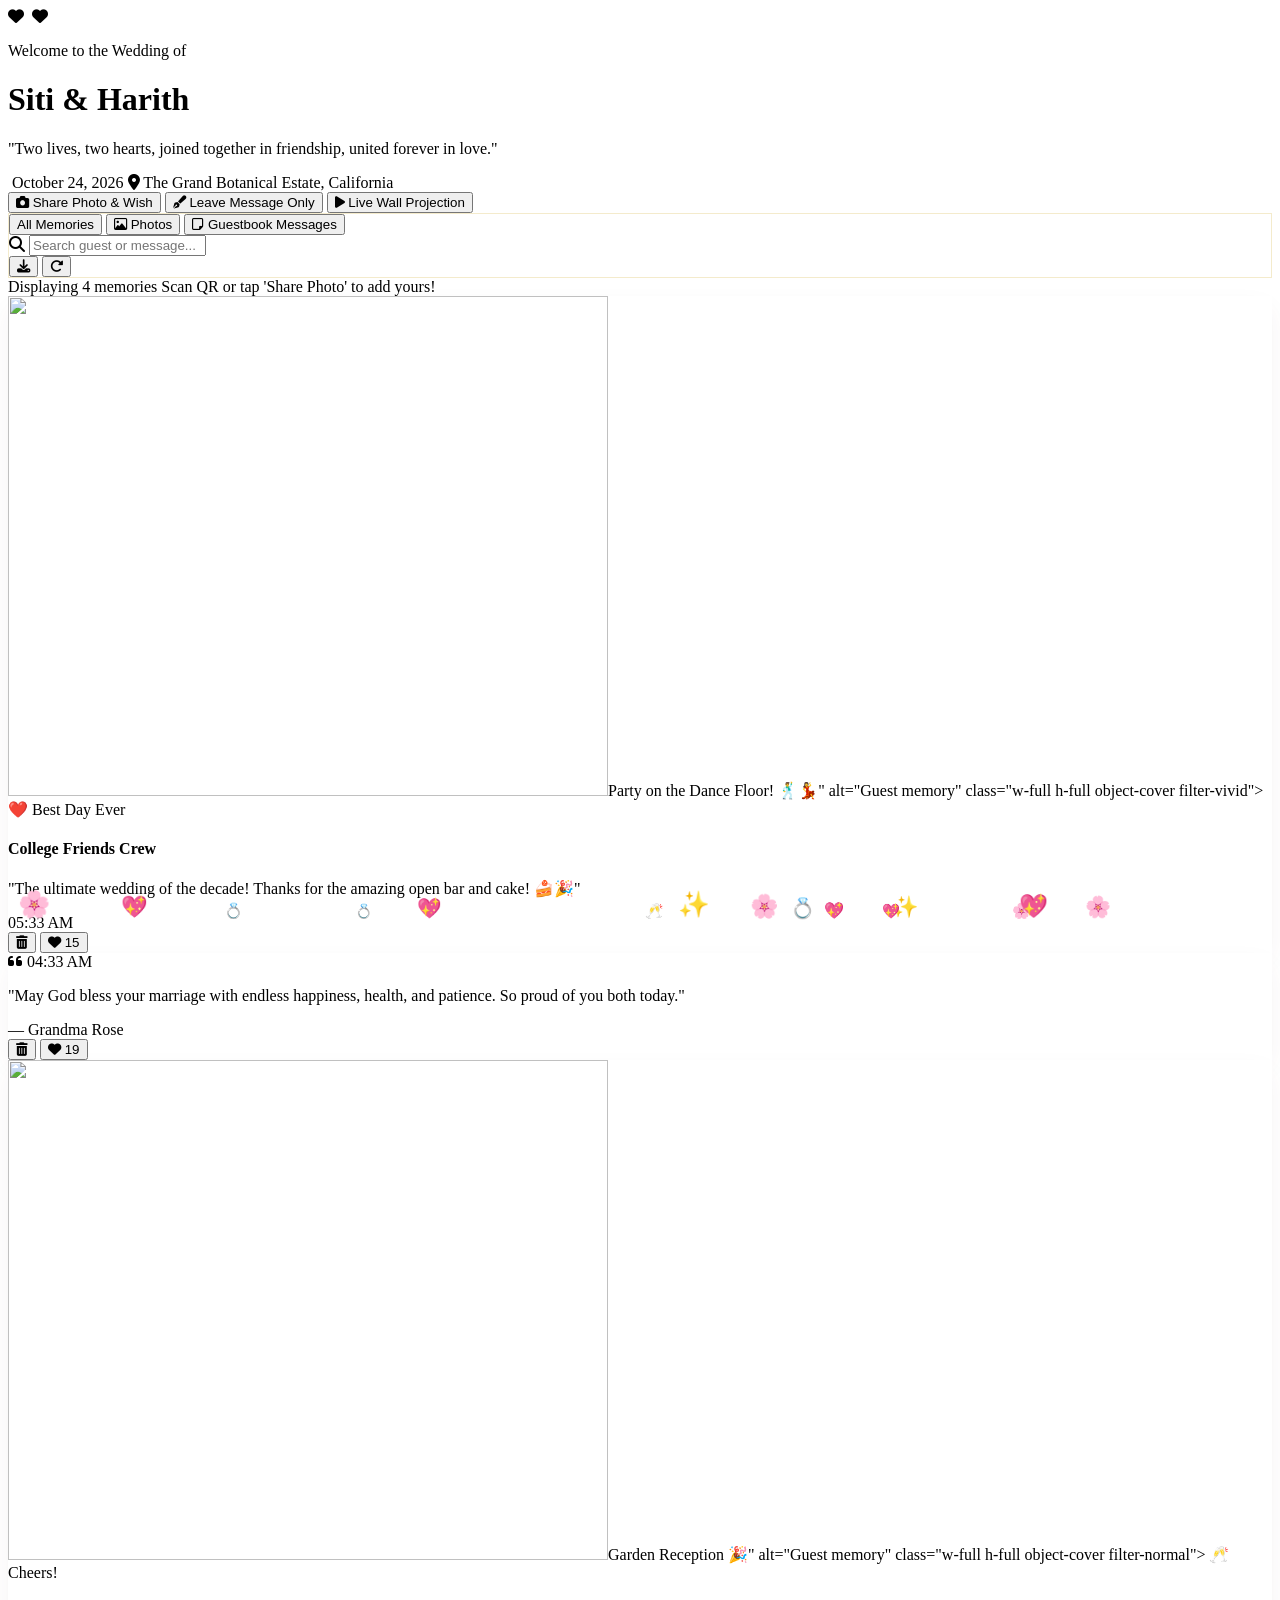
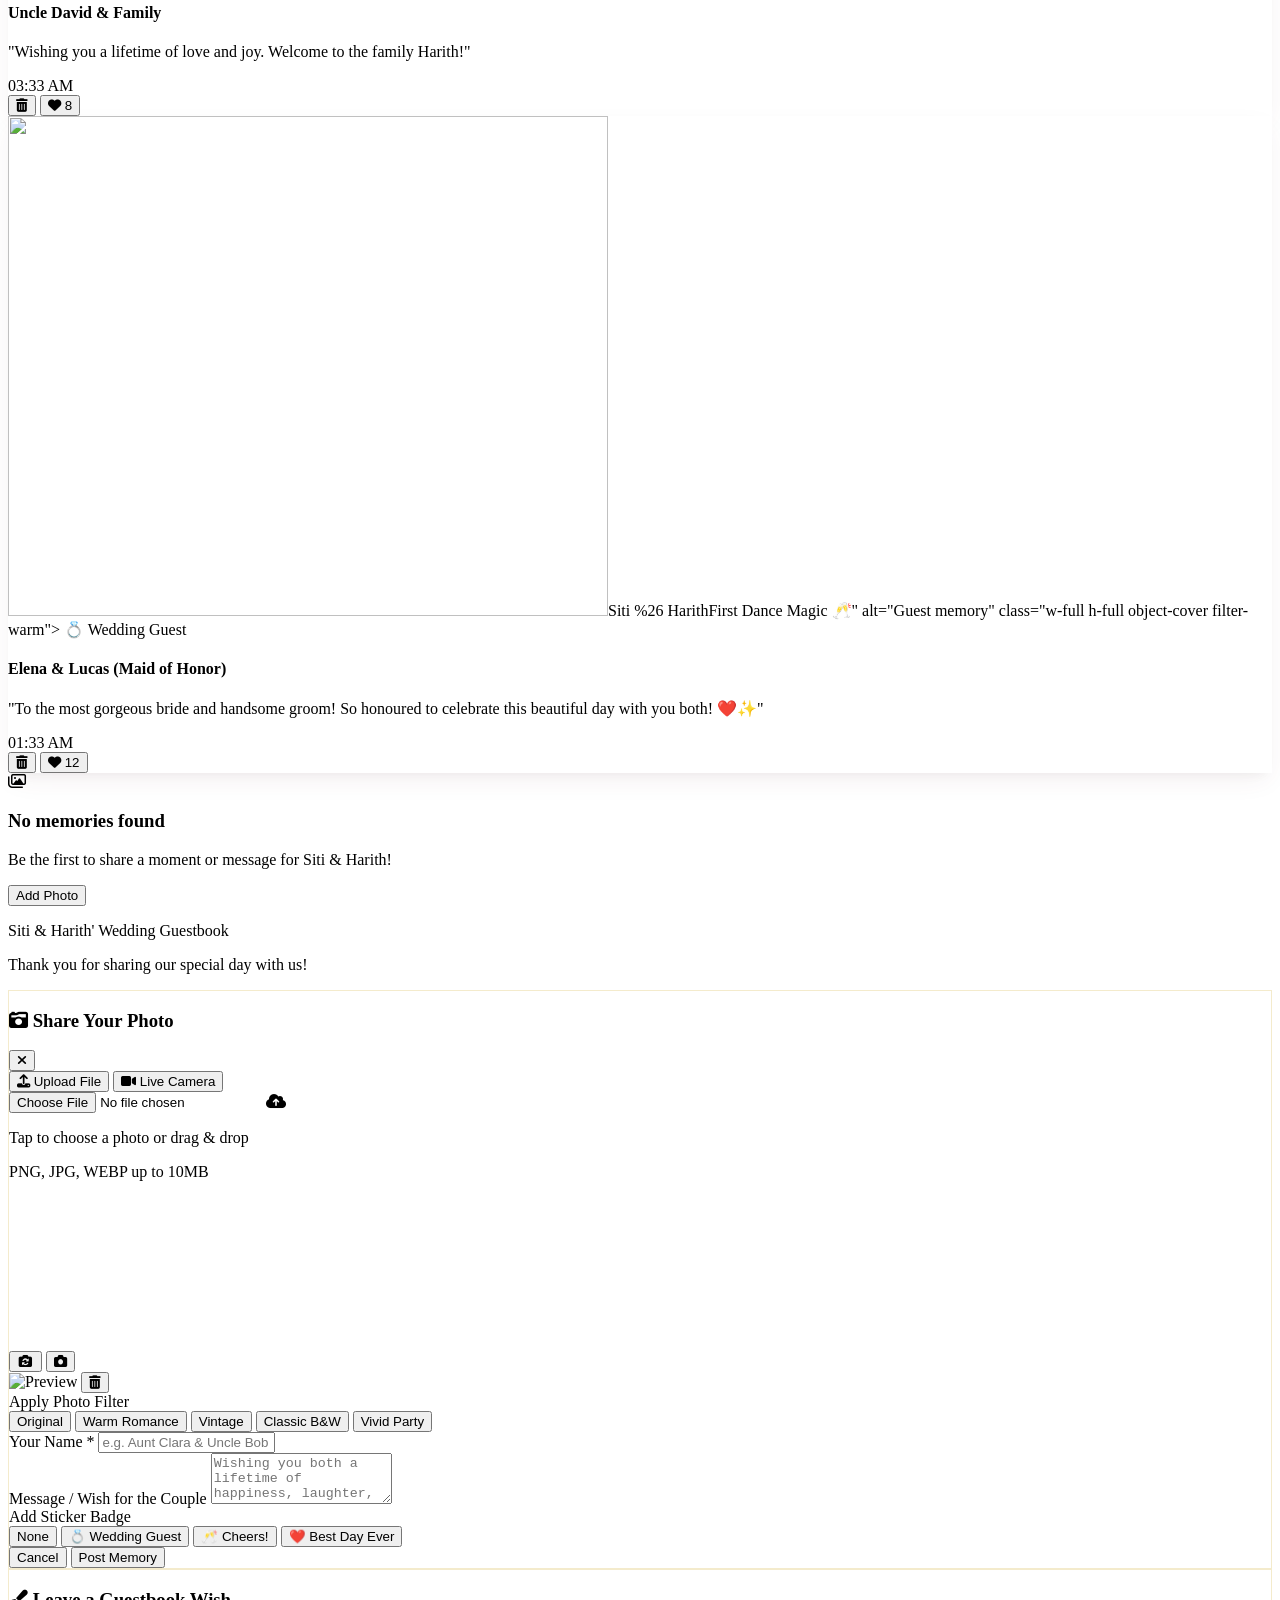
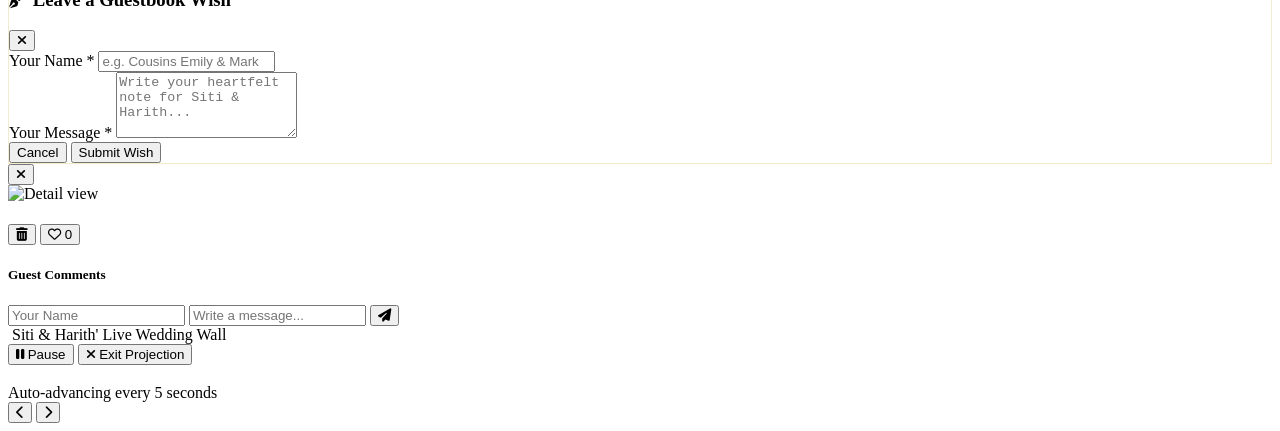
==== index.html @ a45153e9 "Update index.html" ====
<!DOCTYPE html>
<html lang="en">
<head>
    <meta charset="UTF-8">
    <meta name="viewport" content="width=device-width, initial-scale=1.0">
    <title>Siti & Harith — Wedding Gallery & Guestbook</title>
    <!-- Tailwind CSS CDN -->
    <script src="https://cdn.tailwindcss.com"></script>
    <!-- FontAwesome Icons -->
    <link rel="stylesheet" href="https://cdnjs.cloudflare.com/ajax/libs/font-awesome/6.4.0/css/all.min.css">
    <!-- Google Fonts -->
    <link rel="preconnect" href="https://fonts.googleapis.com">
    <link rel="preconnect" href="https://fonts.gstatic.com" crossorigin>
    <link href="https://fonts.googleapis.com/css2?family=Cormorant+Garamond:ital,wght@0,400;0,600;0,700;1,400&family=Montserrat:wght@300;400;500;600&family=Great+Vibes&display=swap" rel="stylesheet">
    
    <script>
        tailwind.config = {
            theme: {
                extend: {
                    colors: {
                        wedding: {
                            blush: '#FDF0F0',
                            rose: '#E8B4B8',
                            gold: '#D4AF37',
                            goldLight: '#F3E5AB',
                            champagne: '#F7E7CE',
                            burgundy: '#6B2D3A',
                            dark: '#2C2224',
                            sage: '#8A9A86'
                        }
                    },
                    fontFamily: {
                        serif: ['Cormorant Garamond', 'serif'],
                        sans: ['Montserrat', 'sans-serif'],
                        cursive: ['Great Vibes', 'cursive']
                    }
                }
            }
        }
    </script>
    
    <style>
        /* Custom scrollbar & aesthetics */
        ::-webkit-scrollbar {
            width: 8px;
        }
        ::-webkit-scrollbar-track {
            background: #FDF0F0;
        }
        ::-webkit-scrollbar-thumb {
            background: #E8B4B8;
            border-radius: 4px;
        }
        ::-webkit-scrollbar-thumb:hover {
            background: #D4AF37;
        }

        /* Photo Filters */
        .filter-normal { filter: none; }
        .filter-vintage { filter: sepia(0.4) contrast(1.1) brightness(0.95) saturate(1.2); }
        .filter-bw { filter: grayscale(1) contrast(1.2); }
        .filter-sepia { filter: sepia(0.8) hue-rotate(-10deg); }
        .filter-vivid { filter: saturate(1.8) contrast(1.05); }
        .filter-warm { filter: sepia(0.25) saturate(1.3) hue-rotate(-5deg); }

        /* Floating Hearts Animation */
        @keyframes floatUp {
            0% { transform: translateY(0) scale(0.8) rotate(0deg); opacity: 0; }
            20% { opacity: 0.8; }
            100% { transform: translateY(-100vh) scale(1.2) rotate(360deg); opacity: 0; }
        }
        .floating-heart {
            position: fixed;
            bottom: -20px;
            pointer-events: none;
            z-index: 0;
            animation: floatUp 8s linear infinite;
        }

        /* Glassmorphism */
        .glass-panel {
            background: rgba(255, 255, 255, 0.82);
            backdrop-filter: blur(12px);
            -webkit-backdrop-filter: blur(12px);
            border: 1px solid rgba(212, 175, 55, 0.25);
        }

        /* Polaroid styling */
        .polaroid-card {
            background: #ffffff;
            box-shadow: 0 10px 25px -5px rgba(107, 45, 58, 0.08), 0 8px 10px -6px rgba(0, 0, 0, 0.04);
            transition: all 0.3s cubic-bezier(0.4, 0, 0.2, 1);
        }
        .polaroid-card:hover {
            transform: translateY(-6px) rotate(0.5deg);
            box-shadow: 0 20px 30px -10px rgba(107, 45, 58, 0.18);
        }

        /* Pulsing camera ring */
        @keyframes ringPulse {
            0% { box-shadow: 0 0 0 0 rgba(212, 175, 55, 0.5); }
            70% { box-shadow: 0 0 0 15px rgba(212, 175, 55, 0); }
            100% { box-shadow: 0 0 0 0 rgba(212, 175, 55, 0); }
        }
        .shutter-btn {
            animation: ringPulse 2s infinite;
        }
    </style>
</head>
<body class="bg-wedding-blush text-wedding-dark font-sans min-h-screen relative overflow-x-hidden">

    <!-- Floating Background Decorative Elements -->
    <div id="floating-hearts-container" class="fixed inset-0 pointer-events-none overflow-hidden z-0"></div>

    <!-- Header / Hero Banner -->
    <header class="relative z-10 pt-10 pb-8 px-4 text-center bg-gradient-to-b from-white via-wedding-blush/60 to-wedding-blush border-b border-wedding-gold/20">
        <div class="max-w-4xl mx-auto">
            <!-- Decorative Motif -->
            <div class="flex items-center justify-center space-x-3 mb-2 text-wedding-gold">
                <span class="h-[1px] w-12 bg-wedding-gold/40"></span>
                <i class="fa-solid fa-heart text-sm"></i>
                <i class="fa-solid fa-rings-wedding text-lg mx-1"></i>
                <i class="fa-solid fa-heart text-sm"></i>
                <span class="h-[1px] w-12 bg-wedding-gold/40"></span>
            </div>

            <p class="font-sans uppercase tracking-[0.3em] text-xs font-semibold text-wedding-burgundy/80 mb-1">Welcome to the Wedding of</p>
            <h1 class="font-cursive text-6xl md:text-8xl text-wedding-burgundy my-2 drop-shadow-sm">Siti & Harith</h1>
            
            <p class="font-serif text-lg md:text-xl text-wedding-dark/80 italic mt-1">"Two lives, two hearts, joined together in friendship, united forever in love."</p>

            <!-- Details Badge -->
            <div class="mt-4 flex flex-wrap items-center justify-center gap-4 text-xs font-medium text-wedding-burgundy/90">
                <span class="inline-flex items-center gap-1.5 px-3 py-1 rounded-full bg-white/80 border border-wedding-rose/40 shadow-sm">
                    <i class="fa-regular fa-calendar-heart text-wedding-gold"></i> October 24, 2026
                </span>
                <span class="inline-flex items-center gap-1.5 px-3 py-1 rounded-full bg-white/80 border border-wedding-rose/40 shadow-sm">
                    <i class="fa-solid fa-location-dot text-wedding-gold"></i> The Grand Botanical Estate, California
                </span>
            </div>

            <!-- Main Action Bar -->
            <div class="mt-8 flex flex-wrap items-center justify-center gap-3">
                <button onclick="openModal('uploadModal')" class="px-6 py-3 rounded-full bg-gradient-to-r from-wedding-burgundy to-wedding-burgundy/90 text-white font-medium shadow-md hover:shadow-lg hover:from-wedding-gold hover:to-wedding-gold/90 transition-all flex items-center gap-2 transform hover:-translate-y-0.5">
                    <i class="fa-solid fa-camera"></i>
                    <span>Share Photo & Wish</span>
                </button>
                <button onclick="openModal('noteModal')" class="px-5 py-3 rounded-full bg-white text-wedding-burgundy border border-wedding-burgundy/30 font-medium hover:bg-wedding-blush shadow-sm transition-all flex items-center gap-2">
                    <i class="fa-solid fa-pen-fancy text-wedding-gold"></i>
                    <span>Leave Message Only</span>
                </button>
                <button onclick="toggleSlideshow(true)" class="px-5 py-3 rounded-full bg-wedding-champagne text-wedding-burgundy border border-wedding-gold/40 font-medium hover:bg-wedding-goldLight shadow-sm transition-all flex items-center gap-2">
                    <i class="fa-solid fa-play"></i>
                    <span>Live Wall Projection</span>
                </button>
            </div>
        </div>
    </header>

    <!-- Navigation & Filter Bar -->
    <section class="sticky top-0 z-20 glass-panel shadow-sm border-y border-wedding-gold/20 py-3 px-4">
        <div class="max-w-6xl mx-auto flex flex-col md:flex-row items-center justify-between gap-4">
            <!-- Filter Tabs -->
            <div class="flex items-center space-x-1 overflow-x-auto w-full md:w-auto pb-1 md:pb-0 scrollbar-none">
                <button onclick="setFilter('all')" id="tab-all" class="tab-btn px-4 py-1.5 rounded-full text-xs font-semibold uppercase tracking-wider transition-all bg-wedding-burgundy text-white shadow-xs">
                    All Memories
                </button>
                <button onclick="setFilter('photos')" id="tab-photos" class="tab-btn px-4 py-1.5 rounded-full text-xs font-semibold uppercase tracking-wider transition-all text-wedding-dark hover:bg-white/60">
                    <i class="fa-regular fa-image mr-1"></i> Photos
                </button>
                <button onclick="setFilter('notes')" id="tab-notes" class="tab-btn px-4 py-1.5 rounded-full text-xs font-semibold uppercase tracking-wider transition-all text-wedding-dark hover:bg-white/60">
                    <i class="fa-regular fa-note-sticky mr-1"></i> Guestbook Messages
                </button>
            </div>

            <!-- Search & Controls -->
            <div class="flex items-center gap-2 w-full md:w-auto justify-end">
                <div class="relative w-full md:w-64">
                    <i class="fa-solid fa-magnifying-glass absolute left-3 top-1/2 -translate-y-1/2 text-wedding-burgundy/40 text-xs"></i>
                    <input type="text" id="searchInput" oninput="handleSearch()" placeholder="Search guest or message..." class="w-full pl-8 pr-3 py-1.5 text-xs rounded-full bg-white/90 border border-wedding-rose/50 focus:outline-none focus:border-wedding-gold transition-all">
                </div>
                <button onclick="exportGuestbook()" title="Download Summary" class="p-2 rounded-full bg-white text-wedding-burgundy border border-wedding-rose/40 hover:bg-wedding-blush transition-all text-xs">
                    <i class="fa-solid fa-download"></i>
                </button>
                <button onclick="confirmReset()" title="Reset Demo Data" class="p-2 rounded-full bg-white text-wedding-burgundy/60 border border-wedding-rose/40 hover:text-wedding-burgundy hover:bg-wedding-blush transition-all text-xs">
                    <i class="fa-solid fa-rotate-right"></i>
                </button>
            </div>
        </div>
    </section>

    <!-- Main Content Grid / Photo Wall -->
    <main class="max-w-6xl mx-auto px-4 py-8 z-10 relative">
        <div id="statsBar" class="mb-6 flex justify-between items-center text-xs text-wedding-dark/60 font-medium px-2">
            <span id="photoCountText">Displaying 0 memories</span>
            <span class="italic">Scan QR or tap 'Share Photo' to add yours!</span>
        </div>

        <!-- Masonry Grid Layout -->
        <div id="galleryGrid" class="grid grid-cols-1 sm:grid-cols-2 md:grid-cols-3 lg:grid-cols-4 gap-6">
            <!-- Dynamic Content Injected Here -->
        </div>

        <!-- Empty State -->
        <div id="emptyState" class="hidden text-center py-16 bg-white/50 rounded-2xl border border-dashed border-wedding-rose/60 max-w-md mx-auto my-8">
            <i class="fa-regular fa-images text-4xl text-wedding-rose mb-3"></i>
            <h3 class="font-serif text-xl text-wedding-burgundy font-semibold">No memories found</h3>
            <p class="text-xs text-wedding-dark/60 mt-1 max-w-xs mx-auto">Be the first to share a moment or message for Siti & Harith!</p>
            <button onclick="openModal('uploadModal')" class="mt-4 px-4 py-2 rounded-full bg-wedding-burgundy text-white text-xs font-medium">Add Photo</button>
        </div>
    </main>

    <!-- Footer -->
    <footer class="mt-16 py-8 border-t border-wedding-gold/20 text-center text-xs text-wedding-dark/60 z-10 relative bg-white/40">
        <p class="font-serif text-sm text-wedding-burgundy font-semibold">Siti & Harith' Wedding Guestbook</p>
        <p class="mt-1">Thank you for sharing our special day with us!</p>
    </footer>

    <!-- ================= MODALS ================= -->

    <!-- UPLOAD & CAMERA CAPTURE MODAL -->
    <div id="uploadModal" class="fixed inset-0 z-50 bg-black/60 backdrop-blur-sm hidden flex items-center justify-center p-4">
        <div class="glass-panel w-full max-w-lg rounded-2xl shadow-2xl overflow-hidden flex flex-col max-h-[90vh] animate-in fade-in zoom-in duration-200">
            <!-- Modal Header -->
            <div class="px-6 py-4 border-b border-wedding-gold/20 flex justify-between items-center bg-white/80">
                <h3 class="font-serif text-xl text-wedding-burgundy font-bold flex items-center gap-2">
                    <i class="fa-solid fa-camera-retro text-wedding-gold"></i>
                    <span>Share Your Photo</span>
                </h3>
                <button onclick="closeModal('uploadModal')" class="text-wedding-dark/50 hover:text-wedding-burgundy transition-colors">
                    <i class="fa-solid fa-xmark text-lg"></i>
                </button>
            </div>

            <!-- Modal Body -->
            <div class="p-6 overflow-y-auto space-y-4">
                <!-- Source Selection Tabs -->
                <div class="flex rounded-lg bg-wedding-blush p-1 border border-wedding-rose/30">
                    <button type="button" onclick="switchUploadSource('file')" id="sourceTabFile" class="flex-1 py-1.5 text-xs font-semibold rounded-md bg-white text-wedding-burgundy shadow-xs">
                        <i class="fa-solid fa-upload mr-1"></i> Upload File
                    </button>
                    <button type="button" onclick="switchUploadSource('camera')" id="sourceTabCamera" class="flex-1 py-1.5 text-xs font-semibold rounded-md text-wedding-dark/70 hover:text-wedding-burgundy">
                        <i class="fa-solid fa-video mr-1"></i> Live Camera
                    </button>
                </div>

                <!-- FILE UPLOAD SECTION -->
                <div id="fileUploadSection" class="space-y-3">
                    <div id="dropZone" onclick="document.getElementById('imageInput').click()" class="border-2 border-dashed border-wedding-rose hover:border-wedding-gold rounded-xl p-6 text-center cursor-pointer transition-colors bg-white/50">
                        <input type="file" id="imageInput" accept="image/*" class="hidden" onchange="handleFileSelect(event)">
                        <i class="fa-solid fa-cloud-arrow-up text-3xl text-wedding-rose mb-2"></i>
                        <p class="text-xs font-medium text-wedding-burgundy">Tap to choose a photo or drag & drop</p>
                        <p class="text-[10px] text-wedding-dark/50 mt-1">PNG, JPG, WEBP up to 10MB</p>
                    </div>
                </div>

                <!-- LIVE CAMERA SECTION -->
                <div id="cameraSection" class="hidden space-y-3">
                    <div class="relative bg-black rounded-xl overflow-hidden aspect-4/3 flex items-center justify-center">
                        <video id="webcam" autoplay playsinline class="w-full h-full object-cover"></video>
                        <canvas id="cameraCanvas" class="hidden"></canvas>
                        
                        <!-- Camera Controls Overlay -->
                        <div class="absolute bottom-3 inset-x-0 flex justify-center items-center gap-4">
                            <button type="button" onclick="toggleCameraFacing()" class="p-2.5 rounded-full bg-black/50 text-white hover:bg-black/80 transition-all text-xs" title="Flip Camera">
                                <i class="fa-solid fa-camera-rotate"></i>
                            </button>
                            <button type="button" onclick="captureSnapshot()" class="shutter-btn w-12 h-12 rounded-full bg-wedding-gold border-2 border-white text-white flex items-center justify-center shadow-lg transform active:scale-95">
                                <i class="fa-solid fa-camera text-lg"></i>
                            </button>
                        </div>
                    </div>
                </div>

                <!-- PREVIEW CONTAINER & FILTERS -->
                <div id="previewContainer" class="hidden space-y-3">
                    <div class="relative rounded-xl overflow-hidden border border-wedding-gold/30 bg-black max-h-56 flex items-center justify-center">
                        <img id="imagePreview" src="" alt="Preview" class="max-h-56 object-contain filter-normal">
                        <button type="button" onclick="clearSelectedImage()" class="absolute top-2 right-2 p-1.5 rounded-full bg-black/60 text-white hover:bg-black transition-all text-xs">
                            <i class="fa-solid fa-trash-can"></i>
                        </button>
                    </div>

                    <!-- Filter Options -->
                    <div>
                        <label class="block text-[11px] font-semibold text-wedding-burgundy uppercase mb-1">Apply Photo Filter</label>
                        <div class="flex gap-2 overflow-x-auto pb-2">
                            <button type="button" onclick="applyFilter('filter-normal')" class="px-2.5 py-1 text-[11px] rounded bg-white border border-wedding-rose/40 whitespace-nowrap">Original</button>
                            <button type="button" onclick="applyFilter('filter-warm')" class="px-2.5 py-1 text-[11px] rounded bg-white border border-wedding-rose/40 whitespace-nowrap">Warm Romance</button>
                            <button type="button" onclick="applyFilter('filter-vintage')" class="px-2.5 py-1 text-[11px] rounded bg-white border border-wedding-rose/40 whitespace-nowrap">Vintage</button>
                            <button type="button" onclick="applyFilter('filter-bw')" class="px-2.5 py-1 text-[11px] rounded bg-white border border-wedding-rose/40 whitespace-nowrap">Classic B&W</button>
                            <button type="button" onclick="applyFilter('filter-vivid')" class="px-2.5 py-1 text-[11px] rounded bg-white border border-wedding-rose/40 whitespace-nowrap">Vivid Party</button>
                        </div>
                    </div>
                </div>

                <!-- FORM INPUTS -->
                <div class="space-y-3">
                    <div>
                        <label class="block text-xs font-semibold text-wedding-burgundy mb-1">Your Name *</label>
                        <input type="text" id="guestName" placeholder="e.g. Aunt Clara & Uncle Bob" class="w-full px-3 py-2 text-xs rounded-lg border border-wedding-rose/50 bg-white/80 focus:outline-none focus:border-wedding-gold">
                    </div>
                    <div>
                        <label class="block text-xs font-semibold text-wedding-burgundy mb-1">Message / Wish for the Couple</label>
                        <textarea id="guestCaption" rows="3" placeholder="Wishing you both a lifetime of happiness, laughter, and endless love..." class="w-full px-3 py-2 text-xs rounded-lg border border-wedding-rose/50 bg-white/80 focus:outline-none focus:border-wedding-gold"></textarea>
                    </div>
                    <!-- Sticker / Emoji Overlay Picker -->
                    <div>
                        <label class="block text-[11px] font-semibold text-wedding-burgundy uppercase mb-1">Add Sticker Badge</label>
                        <div class="flex gap-2">
                            <button type="button" onclick="selectBadge('')" class="badge-opt px-2.5 py-1 text-xs rounded border border-wedding-rose/40 bg-white">None</button>
                            <button type="button" onclick="selectBadge('💍 Wedding Guest')" class="badge-opt px-2.5 py-1 text-xs rounded border border-wedding-rose/40 bg-white">💍 Wedding Guest</button>
                            <button type="button" onclick="selectBadge('🥂 Cheers!')" class="badge-opt px-2.5 py-1 text-xs rounded border border-wedding-rose/40 bg-white">🥂 Cheers!</button>
                            <button type="button" onclick="selectBadge('❤️ Best Day Ever')" class="badge-opt px-2.5 py-1 text-xs rounded border border-wedding-rose/40 bg-white">❤️ Best Day Ever</button>
                        </div>
                    </div>
                </div>
            </div>

            <!-- Modal Footer -->
            <div class="px-6 py-3 border-t border-wedding-gold/20 bg-white/80 flex justify-end gap-2">
                <button type="button" onclick="closeModal('uploadModal')" class="px-4 py-2 text-xs rounded-full border border-wedding-rose/50 text-wedding-dark/70 hover:bg-wedding-blush">Cancel</button>
                <button type="button" onclick="submitPhotoPost()" class="px-5 py-2 text-xs rounded-full bg-wedding-burgundy text-white font-medium hover:bg-wedding-gold transition-colors">Post Memory</button>
            </div>
        </div>
    </div>

    <!-- TEXT NOTE ONLY MODAL -->
    <div id="noteModal" class="fixed inset-0 z-50 bg-black/60 backdrop-blur-sm hidden flex items-center justify-center p-4">
        <div class="glass-panel w-full max-w-md rounded-2xl shadow-2xl overflow-hidden flex flex-col">
            <div class="px-6 py-4 border-b border-wedding-gold/20 flex justify-between items-center bg-white/80">
                <h3 class="font-serif text-xl text-wedding-burgundy font-bold flex items-center gap-2">
                    <i class="fa-solid fa-pen-fancy text-wedding-gold"></i>
                    <span>Leave a Guestbook Wish</span>
                </h3>
                <button onclick="closeModal('noteModal')" class="text-wedding-dark/50 hover:text-wedding-burgundy">
                    <i class="fa-solid fa-xmark text-lg"></i>
                </button>
            </div>

            <div class="p-6 space-y-4">
                <div>
                    <label class="block text-xs font-semibold text-wedding-burgundy mb-1">Your Name *</label>
                    <input type="text" id="noteGuestName" placeholder="e.g. Cousins Emily & Mark" class="w-full px-3 py-2 text-xs rounded-lg border border-wedding-rose/50 bg-white/80 focus:outline-none focus:border-wedding-gold">
                </div>
                <div>
                    <label class="block text-xs font-semibold text-wedding-burgundy mb-1">Your Message *</label>
                    <textarea id="noteMessage" rows="4" placeholder="Write your heartfelt note for Siti & Harith..." class="w-full px-3 py-2 text-xs rounded-lg border border-wedding-rose/50 bg-white/80 focus:outline-none focus:border-wedding-gold"></textarea>
                </div>
            </div>

            <div class="px-6 py-3 border-t border-wedding-gold/20 bg-white/80 flex justify-end gap-2">
                <button type="button" onclick="closeModal('noteModal')" class="px-4 py-2 text-xs rounded-full border border-wedding-rose/50 text-wedding-dark/70 hover:bg-wedding-blush">Cancel</button>
                <button type="button" onclick="submitNotePost()" class="px-5 py-2 text-xs rounded-full bg-wedding-burgundy text-white font-medium hover:bg-wedding-gold transition-colors">Submit Wish</button>
            </div>
        </div>
    </div>

    <!-- FULLSCREEN LIGHTBOX MODAL -->
    <div id="lightboxModal" class="fixed inset-0 z-50 bg-black/90 backdrop-blur-md hidden flex items-center justify-center p-4">
        <button onclick="closeModal('lightboxModal')" class="absolute top-4 right-4 z-50 text-white/70 hover:text-white p-2 text-2xl">
            <i class="fa-solid fa-xmark"></i>
        </button>

        <div class="max-w-4xl w-full bg-white rounded-2xl overflow-hidden shadow-2xl flex flex-col md:flex-row max-h-[90vh]">
            <!-- Image Area -->
            <div class="md:w-3/5 bg-black flex items-center justify-center relative min-h-[280px]">
                <img id="lightboxImg" src="" alt="Detail view" class="max-h-[80vh] w-full object-contain">
                <div id="lightboxBadge" class="absolute top-3 left-3 bg-wedding-gold/90 text-wedding-burgundy px-3 py-1 rounded-full text-xs font-bold shadow-md hidden"></div>
            </div>

            <!-- Details & Comments Area -->
            <div class="md:w-2/5 p-6 flex flex-col justify-between bg-wedding-blush/30 overflow-y-auto">
                <div>
                    <!-- Header info -->
                    <div class="flex items-center justify-between pb-3 border-b border-wedding-gold/20">
                        <div>
                            <h4 id="lightboxAuthor" class="font-serif text-xl font-bold text-wedding-burgundy"></h4>
                            <p id="lightboxTime" class="text-[10px] text-wedding-dark/50"></p>
                        </div>
                        <div class="flex items-center gap-2">
                            <button onclick="deleteCurrentLightboxMemory()" class="px-3 py-1.5 rounded-full border border-red-200 text-red-600 hover:bg-red-50 text-xs font-semibold transition-all flex items-center gap-1" title="Delete memory">
                                <i class="fa-solid fa-trash-can"></i>
                            </button>
                            <button id="lightboxLikeBtn" onclick="toggleLikeCurrent()" class="flex items-center gap-1.5 px-3 py-1.5 rounded-full border border-wedding-rose/40 text-wedding-burgundy hover:bg-wedding-rose/20 text-xs font-semibold transition-all">
                                <i id="lightboxHeartIcon" class="fa-regular fa-heart text-wedding-burgundy"></i>
                                <span id="lightboxLikeCount">0</span>
                            </button>
                        </div>
                    </div>

                    <!-- Caption -->
                    <p id="lightboxCaption" class="mt-4 text-xs leading-relaxed text-wedding-dark/90 italic font-serif text-base"></p>

                    <!-- Comments Section -->
                    <div class="mt-6">
                        <h5 class="text-xs font-bold uppercase tracking-wider text-wedding-burgundy mb-2">Guest Comments</h5>
                        <div id="commentsList" class="space-y-2 max-h-40 overflow-y-auto pr-1 text-xs">
                            <!-- Comments populated dynamically -->
                        </div>
                    </div>
                </div>

                <!-- Add Comment Form -->
                <div class="mt-4 pt-3 border-t border-wedding-gold/20">
                    <form onsubmit="addComment(event)" class="flex gap-2">
                        <input type="text" id="commentAuthor" placeholder="Your Name" class="w-1/3 px-2 py-1.5 text-xs rounded border border-wedding-rose/40 focus:outline-none focus:border-wedding-gold">
                        <input type="text" id="commentText" placeholder="Write a message..." class="w-2/3 px-2 py-1.5 text-xs rounded border border-wedding-rose/40 focus:outline-none focus:border-wedding-gold">
                        <button type="submit" class="px-3 py-1.5 bg-wedding-burgundy text-white text-xs rounded hover:bg-wedding-gold transition-colors">
                            <i class="fa-solid fa-paper-plane"></i>
                        </button>
                    </form>
                </div>
            </div>
        </div>
    </div>

    <!-- PROJECTION SLIDESHOW MODE -->
    <div id="slideshowOverlay" class="fixed inset-0 z-50 bg-black hidden flex flex-col justify-between p-8">
        <div class="flex justify-between items-center text-white/70 z-10">
            <div class="flex items-center space-x-2">
                <i class="fa-solid fa-rings-wedding text-wedding-gold text-2xl"></i>
                <span class="font-cursive text-2xl text-wedding-gold">Siti & Harith' Live Wedding Wall</span>
            </div>
            <div class="flex items-center gap-4">
                <button onclick="toggleSlideshowPlay()" id="slideshowPauseBtn" class="hover:text-white text-sm">
                    <i class="fa-solid fa-pause"></i> Pause
                </button>
                <button onclick="toggleSlideshow(false)" class="hover:text-white text-sm">
                    <i class="fa-solid fa-xmark text-lg"></i> Exit Projection
                </button>
            </div>
        </div>

        <!-- Center Slide Frame -->
        <div class="flex-1 flex items-center justify-center relative my-4">
            <div id="slideshowCard" class="bg-white rounded-2xl p-6 shadow-2xl max-w-3xl w-full text-center transition-all duration-700 transform scale-95 opacity-0 flex flex-col items-center">
                <div id="slideshowMedia" class="w-full max-h-[60vh] overflow-hidden rounded-xl bg-black/5 flex items-center justify-center mb-4">
                    <!-- Image or Text Banner injected here -->
                </div>
                <h3 id="slideshowAuthor" class="font-serif text-3xl font-bold text-wedding-burgundy"></h3>
                <p id="slideshowCaption" class="font-serif italic text-xl text-wedding-dark/80 mt-2 max-w-xl"></p>
                <span id="slideshowBadge" class="mt-3 inline-block px-3 py-1 rounded-full bg-wedding-champagne text-wedding-burgundy text-xs font-semibold"></span>
            </div>
        </div>

        <!-- Slideshow Footer Progress -->
        <div class="flex justify-between items-center text-white/50 text-xs z-10">
            <span>Auto-advancing every 5 seconds</span>
            <div class="flex gap-2">
                <button onclick="prevSlide()" class="p-2 rounded-full border border-white/20 hover:bg-white/10"><i class="fa-solid fa-chevron-left"></i></button>
                <button onclick="nextSlide()" class="p-2 rounded-full border border-white/20 hover:bg-white/10"><i class="fa-solid fa-chevron-right"></i></button>
            </div>
        </div>
    </div>


    <!-- ================= JAVASCRIPT LOGIC ================= -->
    <script>
        // IndexedDB Configuration
        const DB_NAME = 'WeddingGuestbookDB';
        const DB_VERSION = 1;
        const STORE_NAME = 'memories';
        let db = null;

        // Application State
        let currentFilter = 'all';
        let searchQuery = '';
        let currentActiveMemoryId = null;
        let selectedBadgeText = '';
        let selectedFilterClass = 'filter-normal';
        let cameraStream = null;
        let currentFacingMode = 'user';
        let currentImageBase64 = null;
        let slideshowInterval = null;
        let slideshowPlaying = true;
        let currentSlideIndex = 0;

        // Initial Seed Data
        const SAMPLE_MEMORIES = [
            {
                id: 'seed-1',
                type: 'photo',
                author: 'Elena & Lucas (Maid of Honor)',
                caption: 'To the most gorgeous bride and handsome groom! So honoured to celebrate this beautiful day with you both! ❤️✨',
                badge: '💍 Wedding Guest',
                filterClass: 'filter-warm',
                likes: 12,
                comments: [{ author: 'Siti (Bride)', text: 'Love you so much Elena!! 💕' }],
                timestamp: Date.now() - 3600000 * 5,
                // Sample placeholder inline data URL with nice wedding colors
                imageData: 'data:image/svg+xml;utf8,<svg xmlns="http://www.w3.org/2000/svg" width="600" height="500" viewBox="0 0 600 500"><rect width="600" height="500" fill="%23F3E5AB"/><circle cx="300" cy="200" r="120" fill="%23E8B4B8"/><text x="50%" y="45%" dominant-baseline="middle" text-anchor="middle" font-family="serif" font-size="28" fill="%236B2D3A">Siti %26 Harith</text><text x="50%" y="55%" dominant-baseline="middle" text-anchor="middle" font-family="sans-serif" font-size="16" fill="%232C2224">First Dance Magic 🥂</text></svg>'
            },
            {
                id: 'seed-2',
                type: 'photo',
                author: 'Uncle David & Family',
                caption: 'Wishing you a lifetime of love and joy. Welcome to the family Harith!',
                badge: '🥂 Cheers!',
                filterClass: 'filter-normal',
                likes: 8,
                comments: [],
                timestamp: Date.now() - 3600000 * 3,
                imageData: 'data:image/svg+xml;utf8,<svg xmlns="http://www.w3.org/2000/svg" width="600" height="500" viewBox="0 0 600 500"><rect width="600" height="500" fill="%23FDF0F0"/><rect x="100" y="80" width="400" height="340" rx="20" fill="%238A9A86"/><text x="50%" y="48%" dominant-baseline="middle" text-anchor="middle" font-family="serif" font-size="26" fill="%23ffffff">Garden Reception 🎉</text></svg>'
            },
            {
                id: 'seed-3',
                type: 'note',
                author: 'Grandma Rose',
                caption: 'May God bless your marriage with endless happiness, health, and patience. So proud of you both today.',
                badge: '',
                filterClass: '',
                likes: 19,
                comments: [{ author: 'HARITH (Groom)', text: 'Thank you Grandma Rose!' }],
                timestamp: Date.now() - 3600000 * 2,
                imageData: null
            },
            {
                id: 'seed-4',
                type: 'photo',
                author: 'College Friends Crew',
                caption: 'The ultimate wedding of the decade! Thanks for the amazing open bar and cake! 🍰🎉',
                badge: '❤️ Best Day Ever',
                filterClass: 'filter-vivid',
                likes: 15,
                comments: [],
                timestamp: Date.now() - 3600000 * 1,
                imageData: 'data:image/svg+xml;utf8,<svg xmlns="http://www.w3.org/2000/svg" width="600" height="500" viewBox="0 0 600 500"><rect width="600" height="500" fill="%236B2D3A"/><circle cx="300" cy="250" r="150" fill="%23D4AF37" opacity="0.6"/><text x="50%" y="50%" dominant-baseline="middle" text-anchor="middle" font-family="sans-serif" font-size="24" fill="%23ffffff">Party on the Dance Floor! 🕺💃</text></svg>'
            }
        ];

        // Initialize Database & UI
        window.onload = async function() {
            initFloatingHearts();
            await initDB();
            loadGallery();
        };

        /* ================= INDEXED DB HELPERS ================= */
        function initDB() {
            return new Promise((resolve, reject) => {
                const request = indexedDB.open(DB_NAME, DB_VERSION);
                request.onupgradeneeded = (e) => {
                    db = e.target.result;
                    if (!db.objectStoreNames.contains(STORE_NAME)) {
                        db.createObjectStore(STORE_NAME, { keyPath: 'id' });
                    }
                };
                request.onsuccess = (e) => {
                    db = e.target.result;
                    checkSeedData(resolve);
                };
                request.onerror = (e) => reject(e);
            });
        }

        async function checkSeedData(resolve) {
            const items = await getAllMemories();
            if (items.length === 0) {
                const tx = db.transaction(STORE_NAME, 'readwrite');
                const store = tx.objectStore(STORE_NAME);
                SAMPLE_MEMORIES.forEach(mem => store.add(mem));
                tx.oncomplete = () => resolve();
            } else {
                resolve();
            }
        }

        function getAllMemories() {
            return new Promise((resolve, reject) => {
                const transaction = db.transaction([STORE_NAME], 'readonly');
                const store = transaction.objectStore(STORE_NAME);

                const request = store.getAll(); // Retrieves all records in store

                request.onsuccess = () => {
                resolve(request.result || []);
                };

                request.onerror = (e) => {
                console.error('Fetch failed:', e.target.error);
                reject(e.target.error);
                };
            });
        }

        function saveMemory(memoryObj) {
            return new Promise((resolve) => {
                const tx = db.transaction(STORE_NAME, 'readwrite');
                const store = tx.objectStore(STORE_NAME);
                store.put(memoryObj);
                tx.oncomplete = () => resolve();
            });
        }

        /* ================= RENDER GALLERY ================= */
        async function loadGallery() {
            const grid = document.getElementById('galleryGrid');
            const emptyState = document.getElementById('emptyState');
            let memories = await getAllMemories();

            // Apply Search Query
            if (searchQuery.trim() !== '') {
                const q = searchQuery.toLowerCase();
                memories = memories.filter(m => 
                    m.author.toLowerCase().includes(q) || 
                    (m.caption && m.caption.toLowerCase().includes(q))
                );
            }

            // Apply Filters
            if (currentFilter === 'photos') {
                memories = memories.filter(m => m.type === 'photo');
            } else if (currentFilter === 'notes') {
                memories = memories.filter(m => m.type === 'note');
            } else if (currentFilter === 'popular') {
                memories.sort((a, b) => b.likes - a.likes);
            } else {
                // Default: Most recent first
                memories.sort((a, b) => b.timestamp - a.timestamp);
            }

            // Update stats
            document.getElementById('photoCountText').innerText = `Displaying ${memories.length} ${memories.length === 1 ? 'memory' : 'memories'}`;

            if (memories.length === 0) {
                grid.innerHTML = '';
                emptyState.classList.remove('hidden');
                return;
            } else {
                emptyState.classList.add('hidden');
            }

            // Render Cards
            grid.innerHTML = memories.map(m => createPolaroidCard(m)).join('');
        }

        function createPolaroidCard(m) {
            const formattedDate = new Date(m.timestamp).toLocaleTimeString([], { hour: '2-digit', minute: '2-digit' });

            if (m.type === 'note') {
                return `
                <div onclick="openLightbox('${m.id}')" class="polaroid-card p-5 rounded-2xl cursor-pointer bg-gradient-to-br from-white to-wedding-blush/40 border border-wedding-gold/20 flex flex-col justify-between h-64">
                    <div>
                        <div class="flex items-center justify-between text-wedding-gold mb-2">
                            <i class="fa-solid fa-quote-left text-lg"></i>
                            <span class="text-[10px] font-sans text-wedding-dark/40">${formattedDate}</span>
                        </div>
                        <p class="font-serif italic text-sm text-wedding-dark/90 line-clamp-5">"${escapeHtml(m.caption)}"</p>
                    </div>
                    <div class="pt-3 border-t border-wedding-rose/20 flex items-center justify-between">
                        <span class="font-serif font-bold text-xs text-wedding-burgundy truncate max-w-[130px]">— ${escapeHtml(m.author)}</span>
                        <div class="flex items-center gap-2">
                            <button onclick="event.stopPropagation(); handleDelete('${m.id}')" class="text-xs text-wedding-dark/40 hover:text-red-600 transition-colors" title="Delete post">
                                <i class="fa-solid fa-trash-can"></i>
                            </button>
                            <button onclick="event.stopPropagation(); quickLike('${m.id}')" class="text-xs text-wedding-burgundy hover:scale-110 transition-transform flex items-center gap-1">
                                <i class="fa-solid fa-heart"></i>
                                <span>${m.likes}</span>
                            </button>
                        </div>
                    </div>
                </div>`;
            }

            return `
            <div onclick="openLightbox('${m.id}')" class="polaroid-card p-3 rounded-xl cursor-pointer border border-wedding-gold/20 flex flex-col bg-white">
                <div class="relative overflow-hidden rounded-lg bg-gray-100 aspect-4/3 mb-3">
                    <img src="${m.imageData}" alt="Guest memory" class="w-full h-full object-cover ${m.filterClass}">
                    ${m.badge ? `<span class="absolute top-2 left-2 bg-wedding-burgundy/90 text-white text-[9px] font-bold px-2 py-0.5 rounded-full backdrop-blur-xs">${m.badge}</span>` : ''}
                </div>
                <div class="px-1 flex-1 flex flex-col justify-between">
                    <div>
                        <h4 class="font-serif font-bold text-sm text-wedding-burgundy truncate">${escapeHtml(m.author)}</h4>
                        ${m.caption ? `<p class="font-serif italic text-xs text-wedding-dark/80 line-clamp-2 my-1">"${escapeHtml(m.caption)}"</p>` : ''}
                    </div>
                    <div class="flex justify-between items-center mt-2 pt-2 border-t border-wedding-blush text-[10px] text-wedding-dark/50">
                        <span>${formattedDate}</span>
                        <div class="flex items-center gap-2">
                            <button onclick="event.stopPropagation(); handleDelete('${m.id}')" class="text-xs text-wedding-dark/40 hover:text-red-600 transition-colors" title="Delete post">
                                <i class="fa-solid fa-trash-can"></i>
                            </button>
                            <button onclick="event.stopPropagation(); quickLike('${m.id}')" class="text-xs text-wedding-burgundy font-semibold hover:scale-110 transition-transform flex items-center gap-1">
                                <i class="fa-solid fa-heart"></i>
                                <span>${m.likes}</span>
                            </button>
                        </div>
                    </div>
                </div>
            </div>`;
        }

        /* ================= LIGHTBOX & INTERACTIONS ================= */
        async function openLightbox(id) {
            const memories = await getAllMemories();
            const memory = memories.find(m => m.id === id);
            if (!memory) return;

            currentActiveMemoryId = id;
            const modal = document.getElementById('lightboxModal');
            const img = document.getElementById('lightboxImg');
            const badge = document.getElementById('lightboxBadge');

            if (memory.type === 'note') {
                img.src = 'data:image/svg+xml;utf8,<svg xmlns="http://www.w3.org/2000/svg" width="600" height="500" viewBox="0 0 600 500"><rect width="600" height="500" fill="%23FDF0F0"/><text x="50%" y="50%" dominant-baseline="middle" text-anchor="middle" font-family="serif" font-size="28" fill="%236B2D3A">Guestbook Message 💌</text></svg>';
            } else {
                img.src = memory.imageData;
                img.className = `max-h-[80vh] w-full object-contain ${memory.filterClass || ''}`;
            }

            if (memory.badge) {
                badge.innerText = memory.badge;
                badge.classList.remove('hidden');
            } else {
                badge.classList.add('hidden');
            }

            document.getElementById('lightboxAuthor').innerText = memory.author;
            document.getElementById('lightboxTime').innerText = new Date(memory.timestamp).toLocaleString();
            document.getElementById('lightboxCaption').innerText = memory.caption ? `"${memory.caption}"` : '';
            document.getElementById('lightboxLikeCount').innerText = memory.likes;

            renderComments(memory.comments || []);
            openModal('lightboxModal');
        }

        function renderComments(comments) {
            const list = document.getElementById('commentsList');
            if (!comments || comments.length === 0) {
                list.innerHTML = `<p class="text-[11px] text-wedding-dark/40 italic">No comments yet. Leave a sweet word!</p>`;
                return;
            }
            list.innerHTML = comments.map(c => `
                <div class="bg-white p-2 rounded border border-wedding-rose/20">
                    <span class="font-bold text-wedding-burgundy">${escapeHtml(c.author)}:</span>
                    <span class="text-wedding-dark/80">${escapeHtml(c.text)}</span>
                </div>
            `).join('');
        }

        async function quickLike(id) {
            const memories = await getAllMemories();
            const memory = memories.find(m => m.id === id);
            if (memory) {
                memory.likes += 1;
                await saveMemory(memory);
                loadGallery();
            }
        }

        async function toggleLikeCurrent() {
            if (!currentActiveMemoryId) return;
            await quickLike(currentActiveMemoryId);
            const memories = await getAllMemories();
            const memory = memories.find(m => m.id === currentActiveMemoryId);
            if (memory) {
                document.getElementById('lightboxLikeCount').innerText = memory.likes;
            }
        }

        async function addComment(e) {
            e.preventDefault();
            const authorInput = document.getElementById('commentAuthor');
            const textInput = document.getElementById('commentText');

            if (!authorInput.value.trim() || !textInput.value.trim()) return;

            const memories = await getAllMemories();
            const memory = memories.find(m => m.id === currentActiveMemoryId);
            if (memory) {
                if (!memory.comments) memory.comments = [];
                memory.comments.push({ author: authorInput.value.trim(), text: textInput.value.trim() });
                await saveMemory(memory);
                renderComments(memory.comments);
                textInput.value = '';
                loadGallery();
            }
        }

        /* ================= UPLOAD & CAMERA SYSTEM ================= */
        function switchUploadSource(source) {
            const fileSec = document.getElementById('fileUploadSection');
            const camSec = document.getElementById('cameraSection');
            const tabFile = document.getElementById('sourceTabFile');
            const tabCam = document.getElementById('sourceTabCamera');

            if (source === 'file') {
                fileSec.classList.remove('hidden');
                camSec.classList.add('hidden');
                tabFile.className = "flex-1 py-1.5 text-xs font-semibold rounded-md bg-white text-wedding-burgundy shadow-xs";
                tabCam.className = "flex-1 py-1.5 text-xs font-semibold rounded-md text-wedding-dark/70 hover:text-wedding-burgundy";
                stopCamera();
            } else {
                fileSec.classList.add('hidden');
                camSec.classList.remove('hidden');
                tabCam.className = "flex-1 py-1.5 text-xs font-semibold rounded-md bg-white text-wedding-burgundy shadow-xs";
                tabFile.className = "flex-1 py-1.5 text-xs font-semibold rounded-md text-wedding-dark/70 hover:text-wedding-burgundy";
                startCamera();
            }
        }

        async function startCamera() {
            try {
                cameraStream = await navigator.mediaDevices.getUserMedia({
                    video: { facingMode: currentFacingMode, width: { ideal: 1280 }, height: { ideal: 960 } },
                    audio: false
                });
                document.getElementById('webcam').srcObject = cameraStream;
            } catch (err) {
                console.error("Camera Error Details:", err);
                alert("Camera Error: " + err.name + " - " + err.message);
            }
        }

        function stopCamera() {
            if (cameraStream) {
                cameraStream.getTracks().forEach(track => track.stop());
                cameraStream = null;
            }
        }

        function toggleCameraFacing() {
            currentFacingMode = currentFacingMode === 'user' ? 'environment' : 'user';
            stopCamera();
            startCamera();
        }

        function captureSnapshot() {
            const video = document.getElementById('webcam');
            const canvas = document.getElementById('cameraCanvas');
            canvas.width = video.videoWidth || 640;
            canvas.height = video.videoHeight || 480;
            const ctx = canvas.getContext('2d');
            ctx.drawImage(video, 0, 0, canvas.width, canvas.height);
            currentImageBase64 = canvas.toDataURL('image/jpeg', 0.85);

            showImagePreview(currentImageBase64);
            stopCamera();
            document.getElementById('cameraSection').classList.add('hidden');
        }

        function handleFileSelect(event) {
            const file = event.target.files[0];
            if (!file) return;

            const reader = new FileReader();
            reader.onload = function(e) {
                currentImageBase64 = e.target.result;
                showImagePreview(currentImageBase64);
            };
            reader.readAsDataURL(file);
        }

        function showImagePreview(url) {
            const previewContainer = document.getElementById('previewContainer');
            const img = document.getElementById('imagePreview');
            img.src = url;
            previewContainer.classList.remove('hidden');
        }

        function clearSelectedImage() {
            currentImageBase64 = null;
            document.getElementById('previewContainer').classList.add('hidden');
            document.getElementById('imageInput').value = '';
        }

        function applyFilter(filterClass) {
            selectedFilterClass = filterClass;
            const img = document.getElementById('imagePreview');
            img.className = `max-h-56 object-contain ${filterClass}`;
        }

        function selectBadge(badgeText) {
            selectedBadgeText = badgeText;
            document.querySelectorAll('.badge-opt').forEach(btn => {
                if (btn.innerText.includes(badgeText) || (badgeText === '' && btn.innerText === 'None')) {
                    btn.classList.add('bg-wedding-burgundy', 'text-white');
                    btn.classList.remove('bg-white');
                } else {
                    btn.classList.remove('bg-wedding-burgundy', 'text-white');
                    btn.classList.add('bg-white');
                }
            });
        }

        async function submitPhotoPost() {
            const author = document.getElementById('guestName').value.trim();
            const caption = document.getElementById('guestCaption').value.trim();

            if (!author) {
                alert("Please enter your name!");
                return;
            }
            if (!currentImageBase64) {
                alert("Please upload or take a photo first!");
                return;
            }

            const newMemory = {
                id: 'mem-' + Date.now(),
                type: 'photo',
                author: author,
                caption: caption,
                badge: selectedBadgeText,
                filterClass: selectedFilterClass,
                likes: 1,
                comments: [],
                timestamp: Date.now(),
                imageData: currentImageBase64
            };

            await saveMemory(newMemory);
            closeModal('uploadModal');
            resetUploadForm();
            loadGallery();
        }

        async function submitNotePost() {
            const author = document.getElementById('noteGuestName').value.trim();
            const message = document.getElementById('noteMessage').value.trim();

            if (!author || !message) {
                alert("Please enter both your name and message!");
                return;
            }

            const newMemory = {
                id: 'note-' + Date.now(),
                type: 'note',
                author: author,
                caption: message,
                badge: '',
                filterClass: '',
                likes: 1,
                comments: [],
                timestamp: Date.now(),
                imageData: null
            };

            await saveMemory(newMemory);
            closeModal('noteModal');
            document.getElementById('noteGuestName').value = '';
            document.getElementById('noteMessage').value = '';
            loadGallery();
        }

        function resetUploadForm() {
            document.getElementById('guestName').value = '';
            document.getElementById('guestCaption').value = '';
            clearSelectedImage();
            selectedBadgeText = '';
            selectedFilterClass = 'filter-normal';
            stopCamera();
        }

        /* ================= PROJECTION SLIDESHOW MODE ================= */
        async function toggleSlideshow(show) {
            const overlay = document.getElementById('slideshowOverlay');
            if (show) {
                overlay.classList.remove('hidden');
                currentSlideIndex = 0;
                slideshowPlaying = true;
                await updateSlideContent();
                slideshowInterval = setInterval(nextSlide, 5000);
            } else {
                overlay.classList.add('hidden');
                if (slideshowInterval) clearInterval(slideshowInterval);
            }
        }

        function toggleSlideshowPlay() {
            slideshowPlaying = !slideshowPlaying;
            const btn = document.getElementById('slideshowPauseBtn');
            if (slideshowPlaying) {
                btn.innerHTML = `<i class="fa-solid fa-pause"></i> Pause`;
                slideshowInterval = setInterval(nextSlide, 5000);
            } else {
                btn.innerHTML = `<i class="fa-solid fa-play"></i> Resume`;
                if (slideshowInterval) clearInterval(slideshowInterval);
            }
        }

        async function nextSlide() {
            const memories = await getAllMemories();
            if (memories.length === 0) return;
            currentSlideIndex = (currentSlideIndex + 1) % memories.length;
            updateSlideContent();
        }

        async function prevSlide() {
            const memories = await getAllMemories();
            if (memories.length === 0) return;
            currentSlideIndex = (currentSlideIndex - 1 + memories.length) % memories.length;
            updateSlideContent();
        }

        async function updateSlideContent() {
            const memories = await getAllMemories();
            if (memories.length === 0) return;

            const m = memories[currentSlideIndex];
            const card = document.getElementById('slideshowCard');
            const mediaContainer = document.getElementById('slideshowMedia');

            // Fade animation trigger
            card.classList.remove('scale-100', 'opacity-100');
            card.classList.add('scale-95', 'opacity-0');

            setTimeout(() => {
                if (m.type === 'photo') {
                    mediaContainer.innerHTML = `<img src="${m.imageData}" class="max-h-[55vh] object-contain ${m.filterClass || ''}">`;
                } else {
                    mediaContainer.innerHTML = `
                        <div class="p-8 text-wedding-burgundy">
                            <i class="fa-solid fa-quote-left text-4xl mb-2 text-wedding-gold"></i>
                            <p class="font-serif italic text-2xl">"${m.caption}"</p>
                        </div>
                    `;
                }

                document.getElementById('slideshowAuthor').innerText = m.author;
                document.getElementById('slideshowCaption').innerText = m.type === 'photo' && m.caption ? `"${m.caption}"` : '';
                document.getElementById('slideshowBadge').innerText = m.badge || '💍 Wedding Guestbook';

                card.classList.remove('scale-95', 'opacity-0');
                card.classList.add('scale-100', 'opacity-100');
            }, 300);
        }

        /* ================= EXPORT & RESET UTILS ================= */
        async function exportGuestbook() {
            const memories = await getAllMemories();
            let summaryText = `SITI & HARITH WEDDING GUESTBOOK SUMMARY\n`;
            summaryText += `==========================================\n\n`;

            memories.forEach((m, idx) => {
                summaryText += `${idx + 1}. FROM: ${m.author}\n`;
                summaryText += `   DATE: ${new Date(m.timestamp).toLocaleString()}\n`;
                summaryText += `   TYPE: ${m.type.toUpperCase()}\n`;
                summaryText += `   MESSAGE: "${m.caption || 'N/A'}"\n`;
                summaryText += `   LIKES: ${m.likes}\n\n`;
            });

            const blob = new Blob([summaryText], { type: 'text/plain' });
            const url = URL.createObjectURL(blob);
            const a = document.createElement('a');
            a.href = url;
            a.download = 'Siti_Harith_Wedding_Guestbook.txt';
            a.click();
            URL.revokeObjectURL(url);
        }

        async function confirmReset() {
            if (confirm("Reset demo data to initial sample photos and messages?")) {
                const tx = db.transaction(STORE_NAME, 'readwrite');
                const store = tx.objectStore(STORE_NAME);
                await store.clear();
                SAMPLE_MEMORIES.forEach(mem => store.add(mem));
                tx.oncomplete = () => {
                    loadGallery();
                };
            }
        }

        /* ================= GENERAL UI UTILS ================= */
        function openModal(id) {
            document.getElementById(id).classList.remove('hidden');
        }

        function closeModal(id) {
            document.getElementById(id).classList.add('hidden');
            if (id === 'uploadModal') stopCamera();
        }

        function setFilter(filterType) {
            currentFilter = filterType;
            document.querySelectorAll('.tab-btn').forEach(btn => {
                btn.className = "tab-btn px-4 py-1.5 rounded-full text-xs font-semibold uppercase tracking-wider transition-all text-wedding-dark hover:bg-white/60";
            });
            const activeTab = document.getElementById(`tab-${filterType}`);
            if (activeTab) {
                activeTab.className = "tab-btn px-4 py-1.5 rounded-full text-xs font-semibold uppercase tracking-wider transition-all bg-wedding-burgundy text-white shadow-xs";
            }
            loadGallery();
        }

        function handleSearch() {
            searchQuery = document.getElementById('searchInput').value;
            loadGallery();
        }

        function escapeHtml(str) {
            if (!str) return '';
            return str.replace(/&/g, "&amp;").replace(/</g, "&lt;").replace(/>/g, "&gt;").replace(/"/g, "&quot;").replace(/'/g, "&#039;");
        }

        function initFloatingHearts() {
            const container = document.getElementById('floating-hearts-container');
            const hearts = ['🌸', '✨', '💍', '💖', '🥂'];
            for (let i = 0; i < 15; i++) {
                const el = document.createElement('div');
                el.className = 'floating-heart';
                el.innerText = hearts[Math.floor(Math.random() * hearts.length)];
                el.style.left = `${Math.random() * 100}vw`;
                el.style.animationDuration = `${6 + Math.random() * 6}s`;
                el.style.animationDelay = `${Math.random() * 5}s`;
                el.style.fontSize = `${14 + Math.random() * 12}px`;
                container.appendChild(el);
            }
        }

        function deleteMemory(id) {
            return new Promise((resolve, reject) => {
                const transaction = db.transaction([STORE_NAME], 'readwrite');
                const store = transaction.objectStore(STORE_NAME);

                const request = store.delete(id);

                request.onsuccess = () => {
                console.log(`Item ${id} deleted.`);
                resolve();
                };

                request.onerror = (e) => {
                reject(e.target.error);
                };
            });
        }

        async function handleDelete(id) {
            if (confirm("Are you sure you want to delete this memory?")) {
                await deleteMemory(id);
                loadGallery();
            }
        }

        async function deleteCurrentLightboxMemory() {
            if (!currentActiveMemoryId) return;
            if (confirm("Are you sure you want to delete this memory?")) {
                await deleteMemory(currentActiveMemoryId);
                closeModal('lightboxModal');
                loadGallery();
            }
        }
    </script>
</body>
</html>
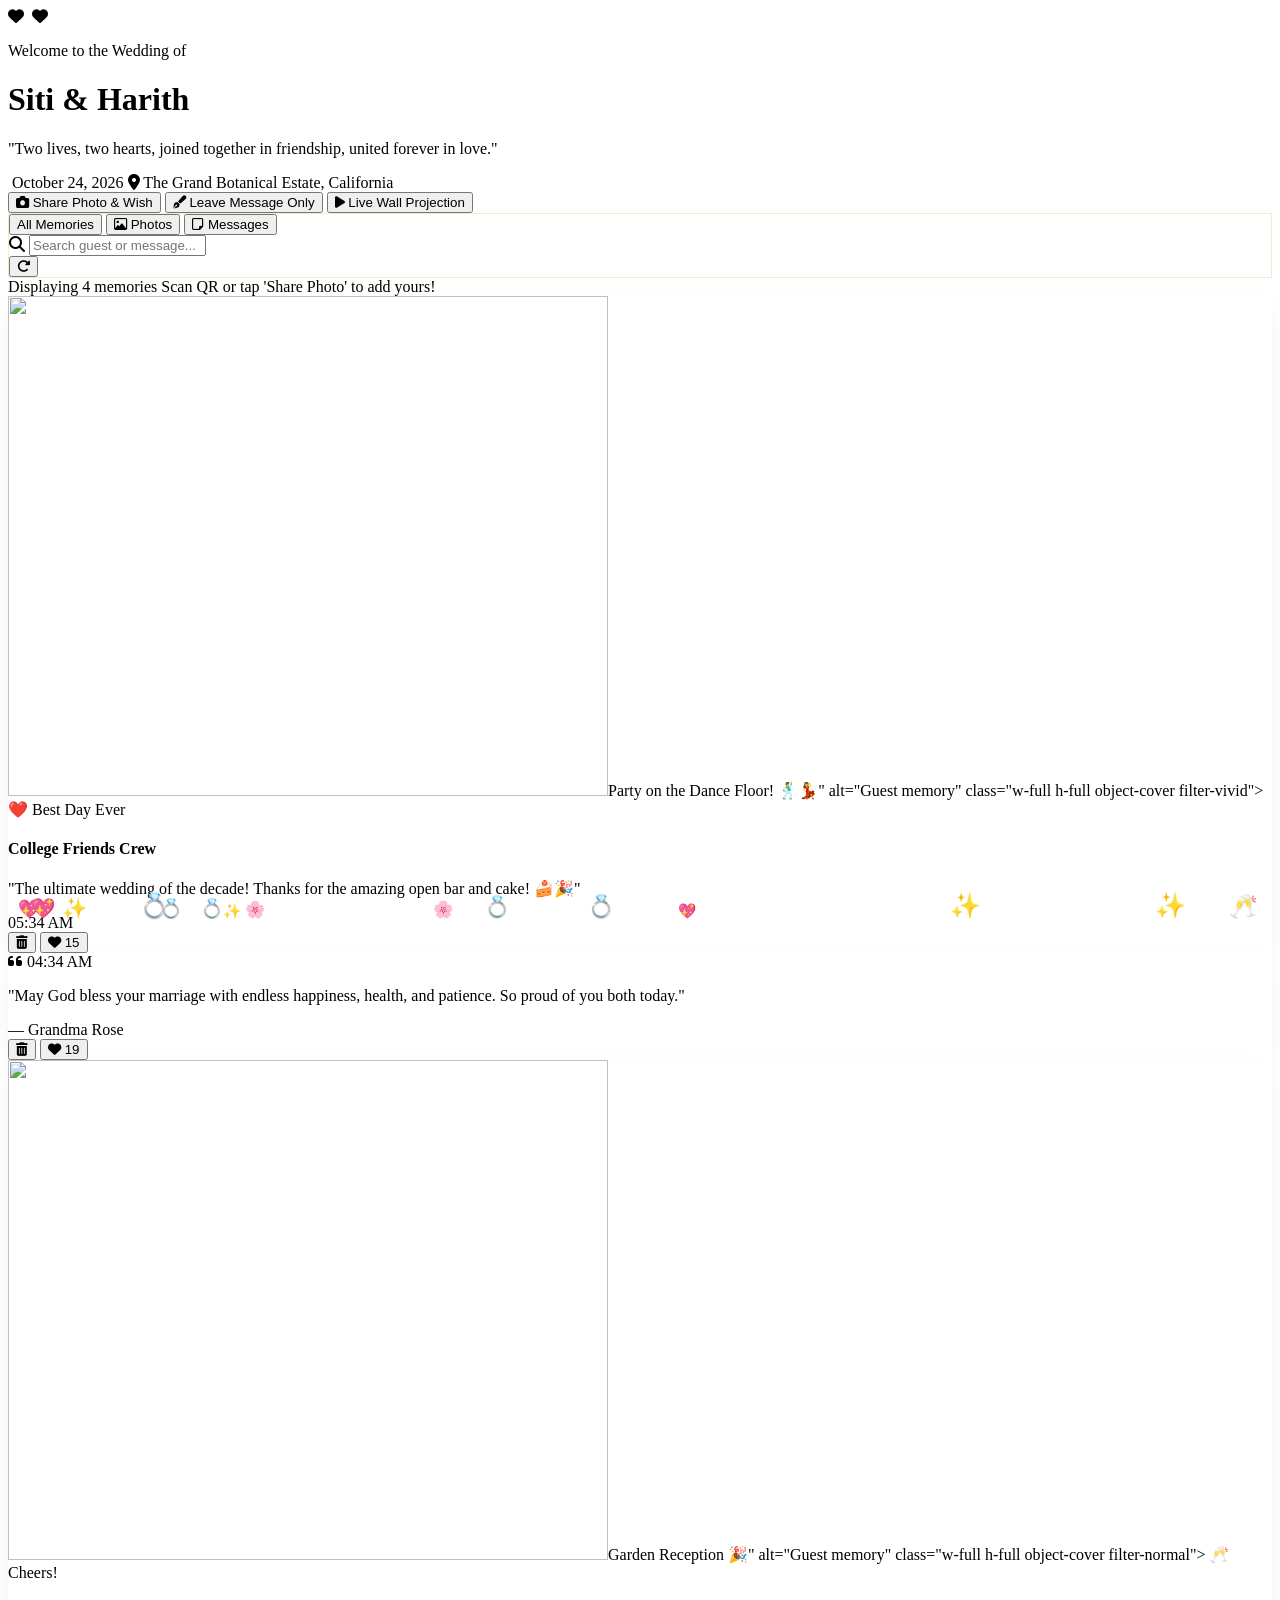
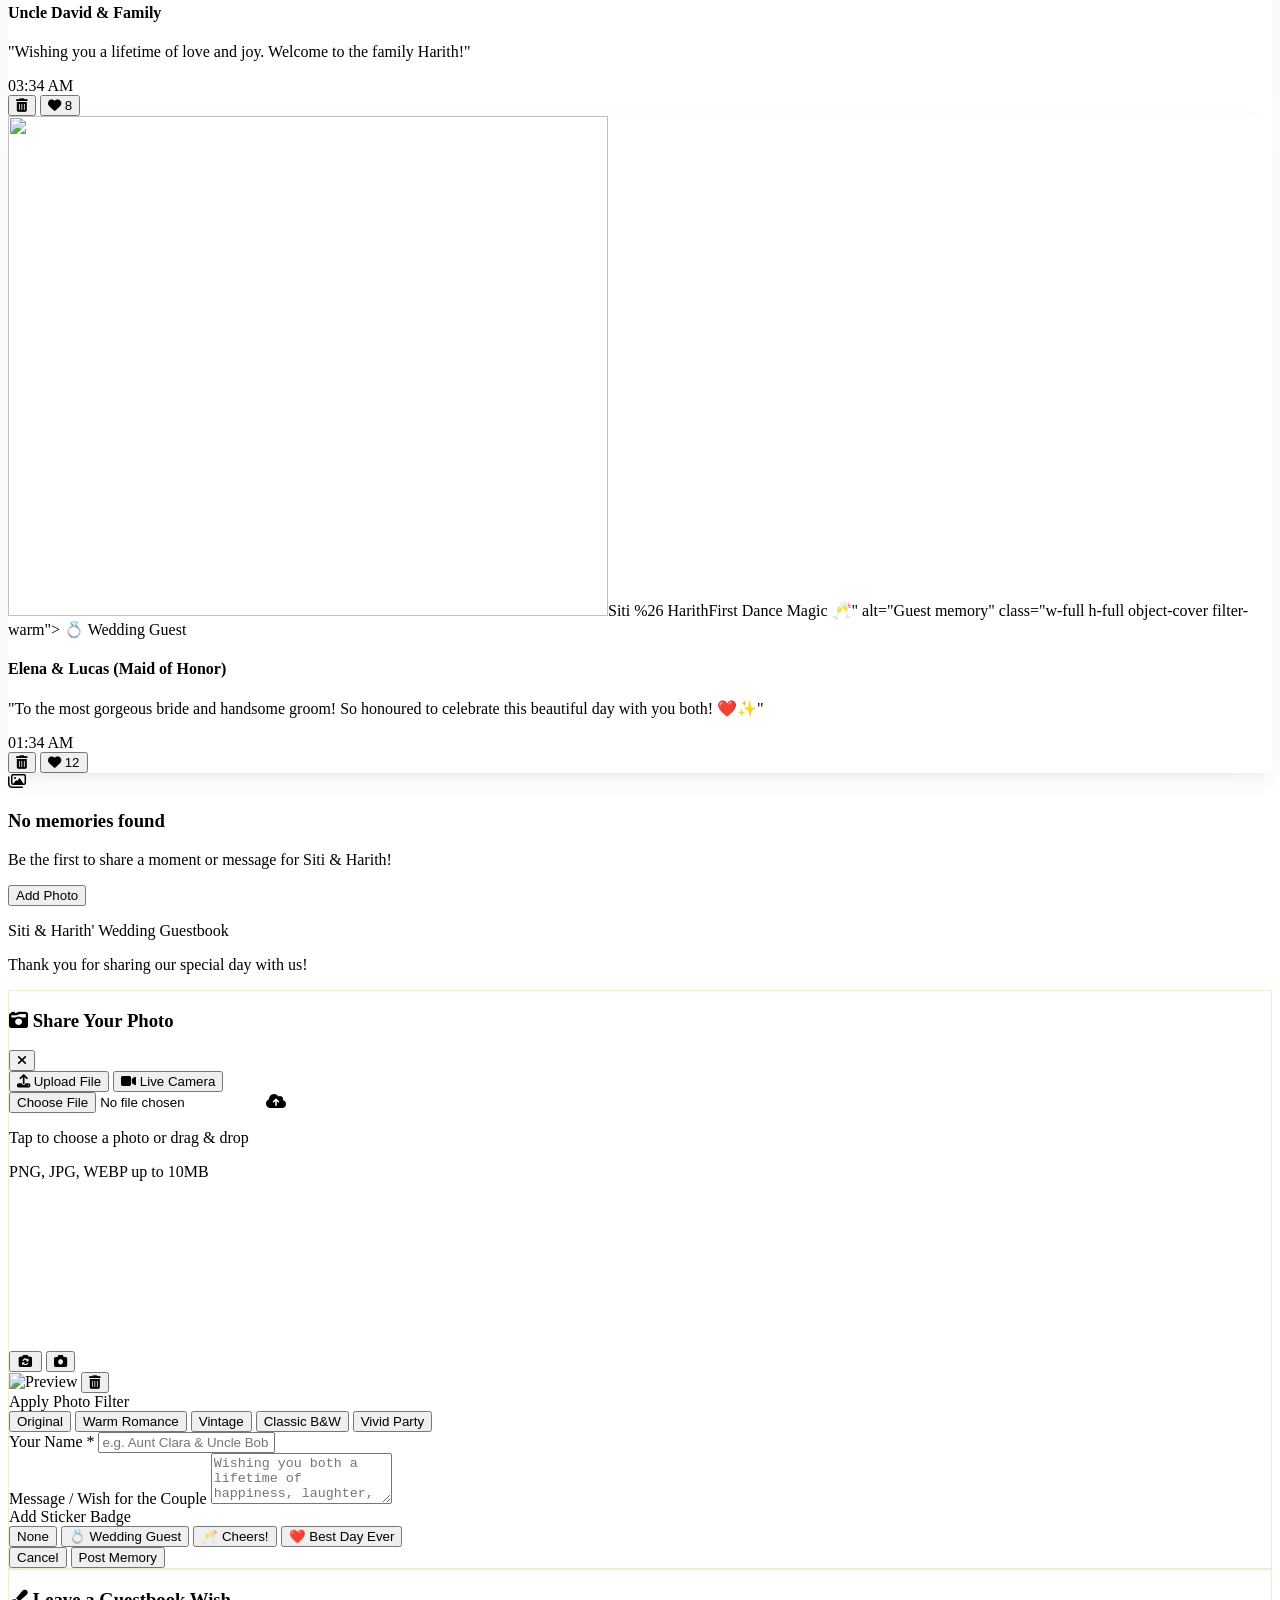
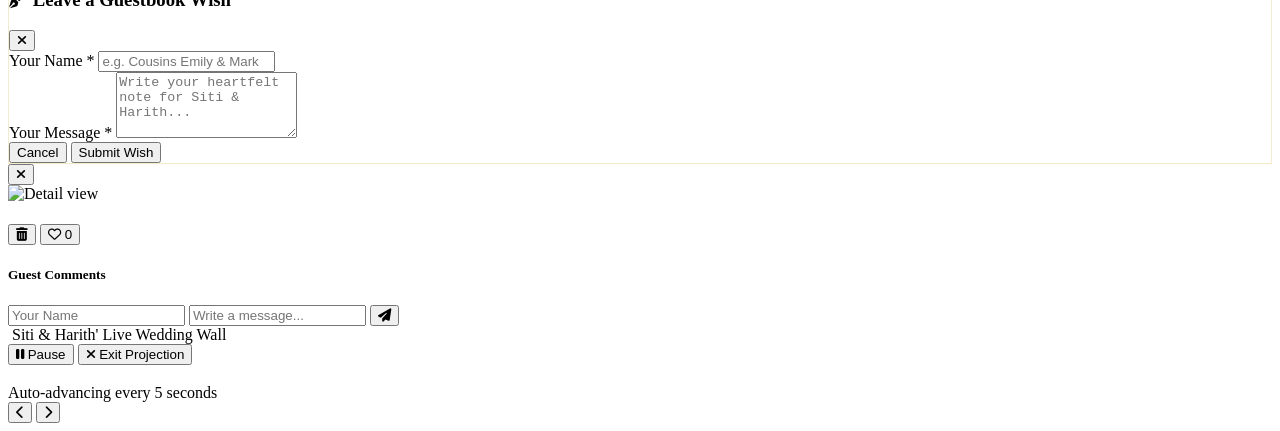
==== commit 2c3c9fda: "Update index.html" ====
--- a/index.html
+++ b/index.html
@@ -169,7 +169,7 @@
                     <i class="fa-regular fa-image mr-1"></i> Photos
                 </button>
                 <button onclick="setFilter('notes')" id="tab-notes" class="tab-btn px-4 py-1.5 rounded-full text-xs font-semibold uppercase tracking-wider transition-all text-wedding-dark hover:bg-white/60">
-                    <i class="fa-regular fa-note-sticky mr-1"></i> Guestbook Messages
+                    <i class="fa-regular fa-note-sticky mr-1"></i> Messages
                 </button>
             </div>
 
@@ -179,9 +179,6 @@
                     <i class="fa-solid fa-magnifying-glass absolute left-3 top-1/2 -translate-y-1/2 text-wedding-burgundy/40 text-xs"></i>
                     <input type="text" id="searchInput" oninput="handleSearch()" placeholder="Search guest or message..." class="w-full pl-8 pr-3 py-1.5 text-xs rounded-full bg-white/90 border border-wedding-rose/50 focus:outline-none focus:border-wedding-gold transition-all">
                 </div>
-                <button onclick="exportGuestbook()" title="Download Summary" class="p-2 rounded-full bg-white text-wedding-burgundy border border-wedding-rose/40 hover:bg-wedding-blush transition-all text-xs">
-                    <i class="fa-solid fa-download"></i>
-                </button>
                 <button onclick="confirmReset()" title="Reset Demo Data" class="p-2 rounded-full bg-white text-wedding-burgundy/60 border border-wedding-rose/40 hover:text-wedding-burgundy hover:bg-wedding-blush transition-all text-xs">
                     <i class="fa-solid fa-rotate-right"></i>
                 </button>
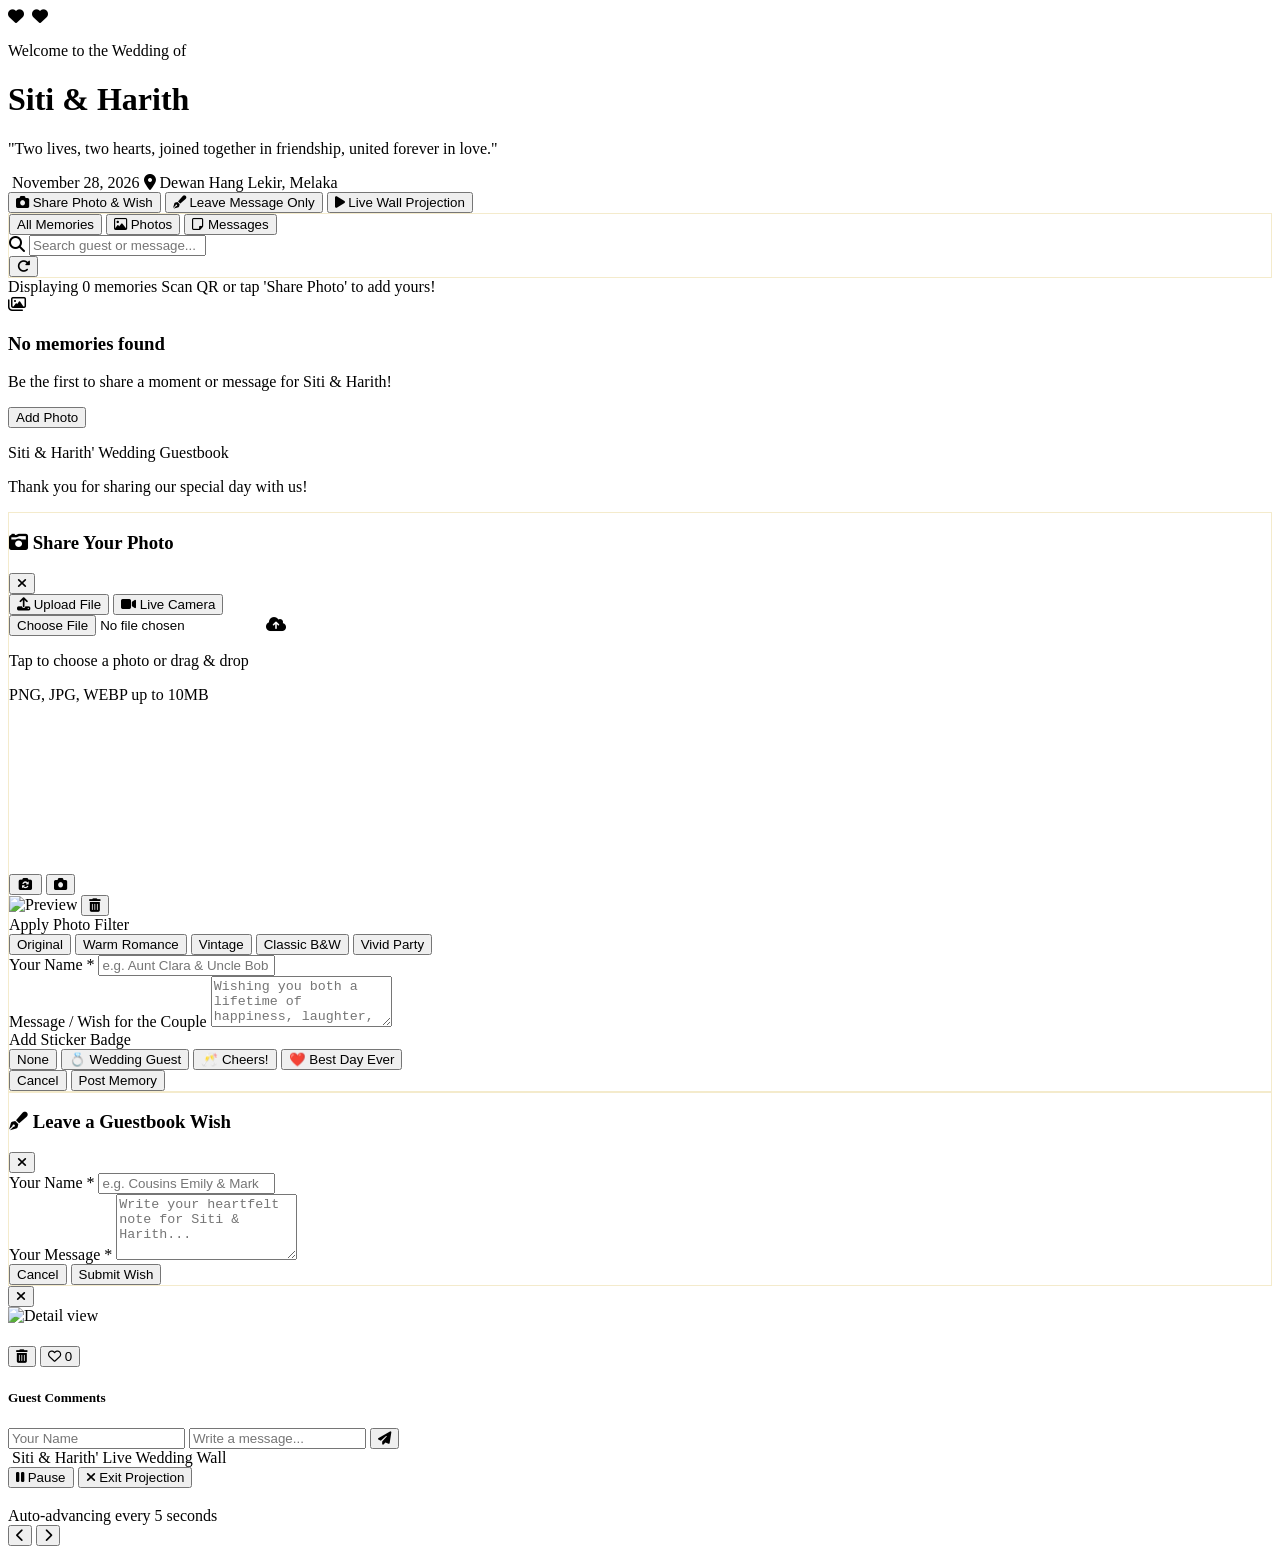
==== commit 158580a1: "Update index.html" ====
--- a/index.html
+++ b/index.html
@@ -109,9 +109,6 @@
 </head>
 <body class="bg-wedding-blush text-wedding-dark font-sans min-h-screen relative overflow-x-hidden">
 
-    <!-- Floating Background Decorative Elements -->
-    <div id="floating-hearts-container" class="fixed inset-0 pointer-events-none overflow-hidden z-0"></div>
-
     <!-- Header / Hero Banner -->
     <header class="relative z-10 pt-10 pb-8 px-4 text-center bg-gradient-to-b from-white via-wedding-blush/60 to-wedding-blush border-b border-wedding-gold/20">
         <div class="max-w-4xl mx-auto">
@@ -132,10 +129,10 @@
             <!-- Details Badge -->
             <div class="mt-4 flex flex-wrap items-center justify-center gap-4 text-xs font-medium text-wedding-burgundy/90">
                 <span class="inline-flex items-center gap-1.5 px-3 py-1 rounded-full bg-white/80 border border-wedding-rose/40 shadow-sm">
-                    <i class="fa-regular fa-calendar-heart text-wedding-gold"></i> October 24, 2026
+                    <i class="fa-regular fa-calendar-heart text-wedding-gold"></i> November 28, 2026
                 </span>
                 <span class="inline-flex items-center gap-1.5 px-3 py-1 rounded-full bg-white/80 border border-wedding-rose/40 shadow-sm">
-                    <i class="fa-solid fa-location-dot text-wedding-gold"></i> The Grand Botanical Estate, California
+                    <i class="fa-solid fa-location-dot text-wedding-gold"></i> Dewan Hang Lekir, Melaka
                 </span>
             </div>
 
